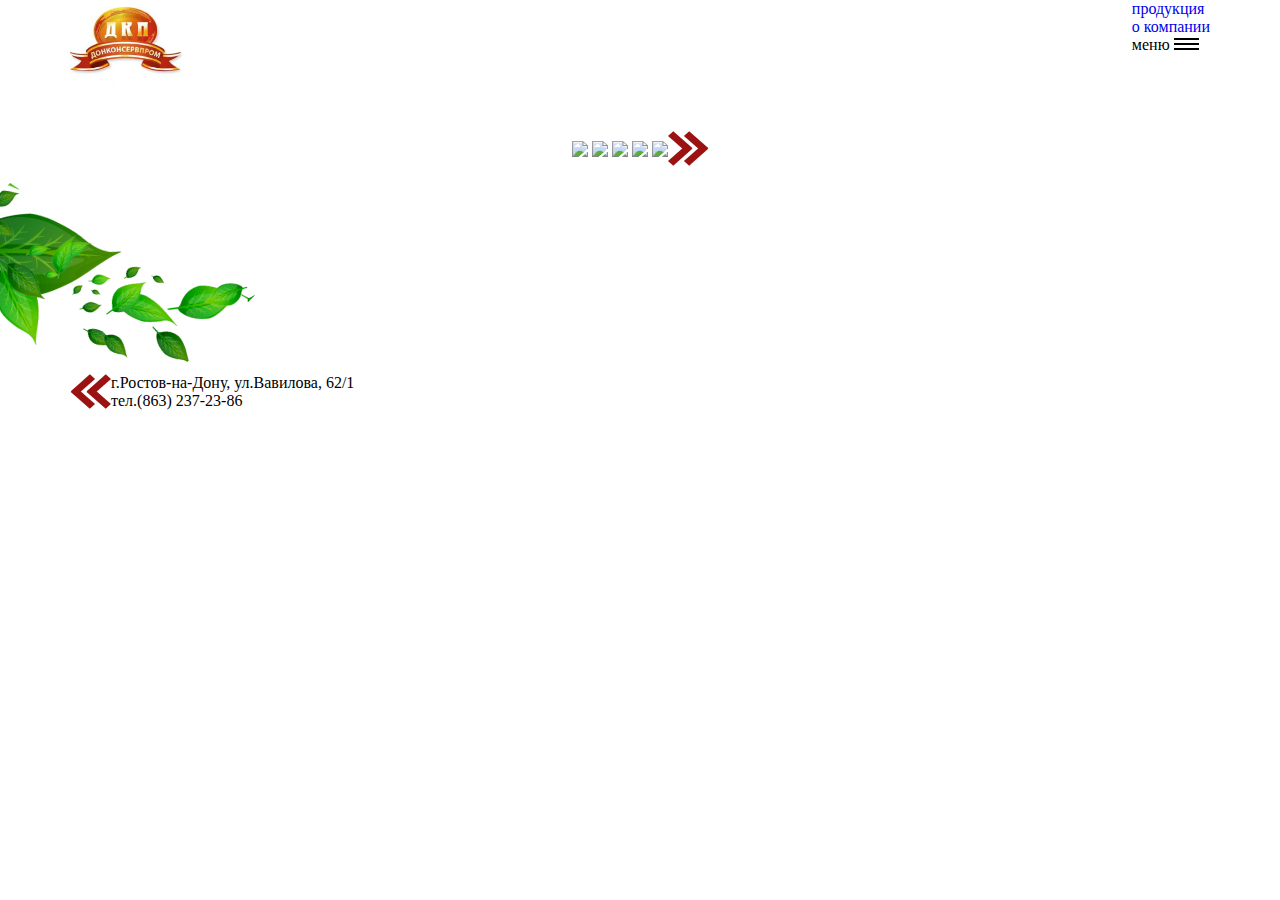
==== prod.html @ f45cbc61 "allhtml+someccs" ====
<!DOCTYPE html>
<html lang="en">
<head>
    <meta charset="UTF-8">
    <meta name="viewport" content="width=device-width,initial-scale=1.0">
    <title>Верстка на Flex</title>
    <link rel="stylesheet" href="https://indestructibletype.com/fonts/Jost.css" type="text/css" charset="utf-8"/>
    <link rel="stylesheet" href="style/style.css">
</head>
<body>
<div class="wrapper">
    <div class="product-info">
        <div class="container">
            <div class="inner header-wrapper">
                <div>
                    <a href="index.html">
                        <img src="img/logo.jpg">
                    </a>
                </div>
                <div>
                    <div class="header">
                        <a href="prod.html">
                            <div class="btn btn-light selected">продукция</div>
                        </a>
                        <a href="comp.html">
                            <div class="btn btn-light">о компании</div>
                        </a>
                        <div class="btn btn-light">меню <img src="img/burger.svg"></div>
                    </div>
                </div>
            </div>
            <div class="new-items">
                <div class="inner items-slider">
                    <div class="items">
                        <a href="sauce.html" class="item mr-5">
                            <img src="../grid/img/prods/1.png">
                        </a>
                        <a href="sauce.html" class="item mr-5">
                            <img src="../grid/img/prods/2.png">
                        </a>
                        <a href="sauce.html" class="item mr-5">
                            <img src="../grid/img/prods/3.png">
                        </a>
                        <a href="sauce.html" class="item mr-5">
                            <img src="../grid/img/prods/4.png">
                        </a>
                        <a href="sauce.html" class="item mr-5">
                            <img src="../grid/img/prods/5.png">
                        </a>
                    </div>
                    <div class="arrow arrow-next">
                        <img style="transform: rotate(180deg)" src="img/arrow.svg">
                    </div>
                </div>
            </div>
        </div>
        <div class="bg3">
            <img src="img/bg3.png" alt="">
        </div>
    </div>
    <div class="bg-light footer">
        <div class="container">
            <div class="inner inner-justify">
                <div>
                    <a href="index.html" class="btn btn-primary"><img src="img/arrow.svg" alt=""></a>
                </div>
                <div>
                    <div class="red-text">г.Ростов-на-Дону, ул.Вавилова, 62/1</div>
                    <div class="red-text">тел.(863) 237-23-86</div>
                </div>
            </div>
        </div>
    </div>
</div>
</body>
</html>
---- style/style.css ----
body {
  margin: 0;
}

a {
  text-decoration: none;
}

.wrapper {
  position: relative;
  overflow: hidden;
}

.container {
  max-width: 1140px;
  margin: auto;
  position: relative;
}

.main {
  padding-top: 48px;
}

.inner {
  display: flex;
}

.main-inner h3 {

}

.items-slider {
  margin-top: 40px;
  justify-content: center;
  align-items: center;
}

.title {
  text-align: right;
  margin-top: 48px;
}

.header-wrapper {
  justify-content: space-between;
}
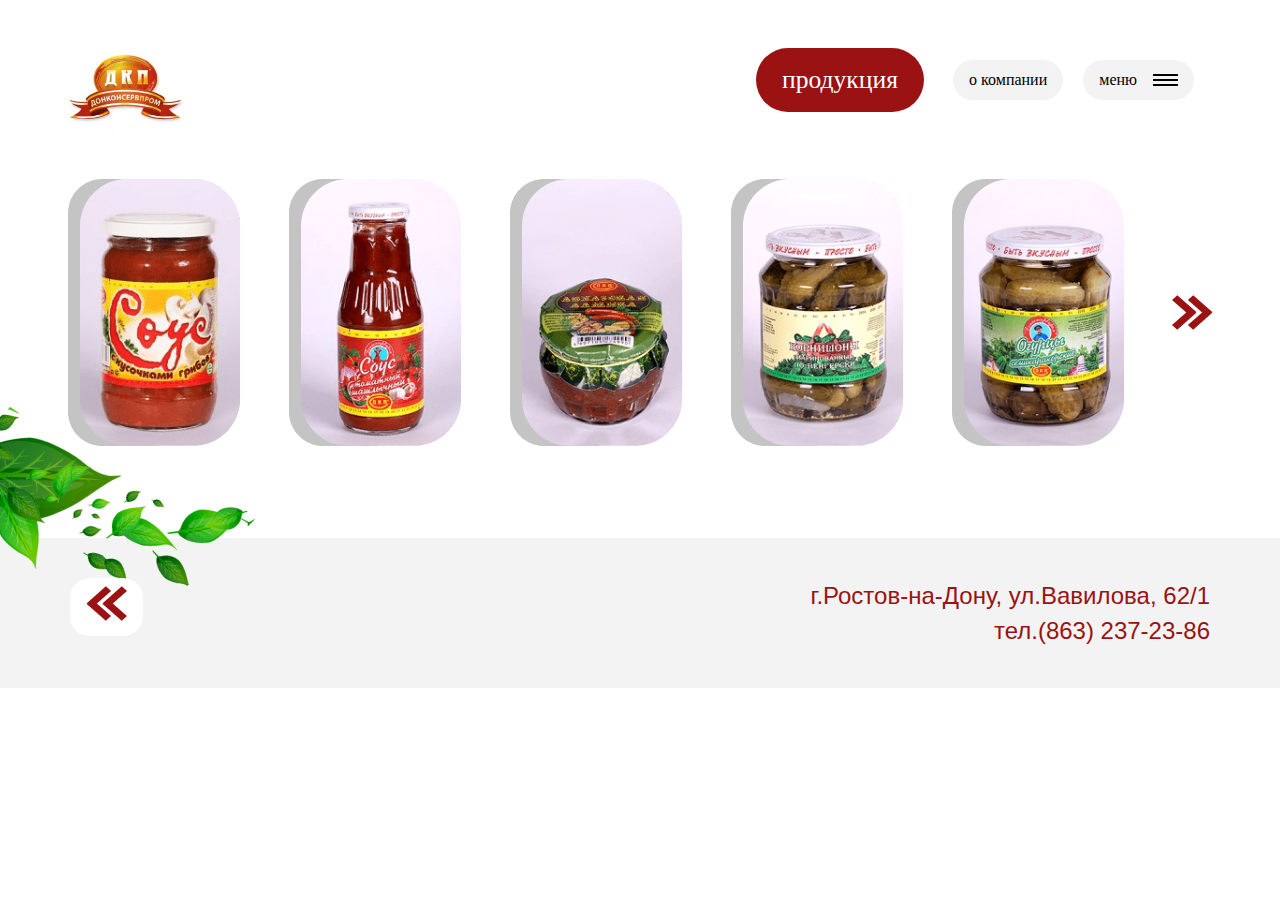
==== commit d339bbd2: "final" ====
--- a/prod.html
+++ b/prod.html
@@ -33,19 +33,19 @@
                 <div class="inner items-slider">
                     <div class="items">
                         <a href="sauce.html" class="item mr-5">
-                            <img src="../grid/img/prods/1.png">
+                            <img src="img/1.png">
                         </a>
                         <a href="sauce.html" class="item mr-5">
-                            <img src="../grid/img/prods/2.png">
+                            <img src="img/2.png">
                         </a>
                         <a href="sauce.html" class="item mr-5">
-                            <img src="../grid/img/prods/3.png">
+                            <img src="img/3.png">
                         </a>
                         <a href="sauce.html" class="item mr-5">
-                            <img src="../grid/img/prods/4.png">
+                            <img src="img/4.png">
                         </a>
                         <a href="sauce.html" class="item mr-5">
-                            <img src="../grid/img/prods/5.png">
+                            <img src="img/5.png">
                         </a>
                     </div>
                     <div class="arrow arrow-next">
--- a/style/style.css
+++ b/style/style.css
@@ -43,4 +43,212 @@
 .header-wrapper {
   justify-content: space-between;
 }
-
+.header .btn {
+  margin-right: 16px;
+}
+
+.header .btn img {
+  margin-left: 12px;
+  margin-bottom: -1px;
+}
+
+.arrow-prev {
+  margin-right: 48px;
+}
+
+.new-items .items {
+  display: flex;
+}
+
+.new-items .items .item {
+  margin-right: 48px;
+}
+
+.new-items .items .item .text {
+  margin-top: 10px;
+}
+
+.new-items h2 {
+  text-align: center;
+}
+
+.bg-danger {
+  background: #9A1212;
+  color: #fff;
+}
+
+.btn-primary {
+  background: #fff;
+  font-family: Jost, sans-serif;
+  font-style: normal;
+  font-weight: normal;
+  font-size: 18px;
+  line-height: 26px;
+  text-align: center;
+}
+
+.btn-light {
+  background: #F3F3F3;
+}
+
+.btn {
+  border-radius: 20px;
+  border: none;
+  color: #000;
+  padding: 8px 16px;
+  cursor: pointer;
+  display: inline-block;
+  font-weight: 400;
+  text-align: center;
+  vertical-align: middle;
+  font-size: 1rem;
+  line-height: 1.5;
+}
+
+.btn.selected {
+  background: #9A1212;
+  color: #fff;
+  zoom: 1.6;
+}
+
+.btn-primary:hover {
+  background: #e9e9e9;
+  color: #000;
+}
+
+h3 {
+  font-family: Jost, sans-serif;
+  font-style: normal;
+  font-weight: normal;
+  font-size: 64px;
+  line-height: 65px;
+  margin: 0;
+}
+h2 {
+  font-family: Jost, sans-serif;
+  font-style: normal;
+  font-weight: normal;
+  font-size: 96px;
+  line-height: 100px;
+  margin: 0;
+}
+
+h4 {
+  font-family: Jost, sans-serif;
+  font-style: normal;
+  font-weight: normal;
+  font-size: 36px;
+  line-height: 52px;
+  margin: 0;
+}
+
+.bg-light {
+  background: #F3F3F3;
+}
+
+.divider {
+  height: 40px;
+}
+
+.item .text {
+  font-family: Jost, sans-serif;
+  font-size: 28px;
+  line-height: 42px;
+  text-align: center;
+  color: #9A1212;
+}
+
+.main .text {
+  font-family: Jost, sans-serif;
+  font-style: normal;
+  font-weight: normal;
+  font-size: 18px;
+  line-height: 26px;
+  text-align: right;
+  margin-top: 48px;
+}
+.main .button {
+  text-align: right;
+  margin-top: 48px;
+}
+
+.bg {
+  z-index: 99;
+  left: 336px;
+  top: 142px;
+  pointer-events: none;
+  position: absolute;
+}
+
+.footer {
+  font-family: Jost, sans-serif;
+  font-size: 24px;
+  line-height: 35px;
+  padding: 40px;
+  margin-top: 48px;
+}
+
+.block {
+  border-radius: 61px;
+  margin-bottom: 48px;
+  padding: 0 36px;
+  display: flex;
+  color: white;
+}
+
+.block .text {
+  font-family: Jost, sans-serif;
+  font-size: 32px;
+  line-height: 46px;
+  text-align: right;
+  margin-top: 48px;
+}
+
+.block img {
+  margin-right: -63px;
+  margin-left: 30px;
+}
+
+.bg2 {
+  right: -160px;
+  bottom: -100px;
+  position: absolute;
+}
+
+.product-info {
+  padding-top: 48px;
+  padding-bottom: 40px;
+}
+
+.product-title {
+  margin-top: 48px;
+  margin-left: 48px;
+}
+
+.back-arrow {
+  padding: 36px 48px;
+}
+
+.bg3 {
+  left: 0px;
+  bottom: 90px;
+  position: absolute;
+}
+
+.red-text{
+  font-family: Jost, sans-serif;
+  font-size: 24px;
+  line-height: 35px;
+  text-align: right;
+  color: #9A1212;
+}
+.comp-text{
+  font-family: Jost, sans-serif;
+  font-size: 29px;
+  line-height: 42px;
+  text-align: right;
+}
+
+.inner-justify {
+  justify-content: space-between;
+}
